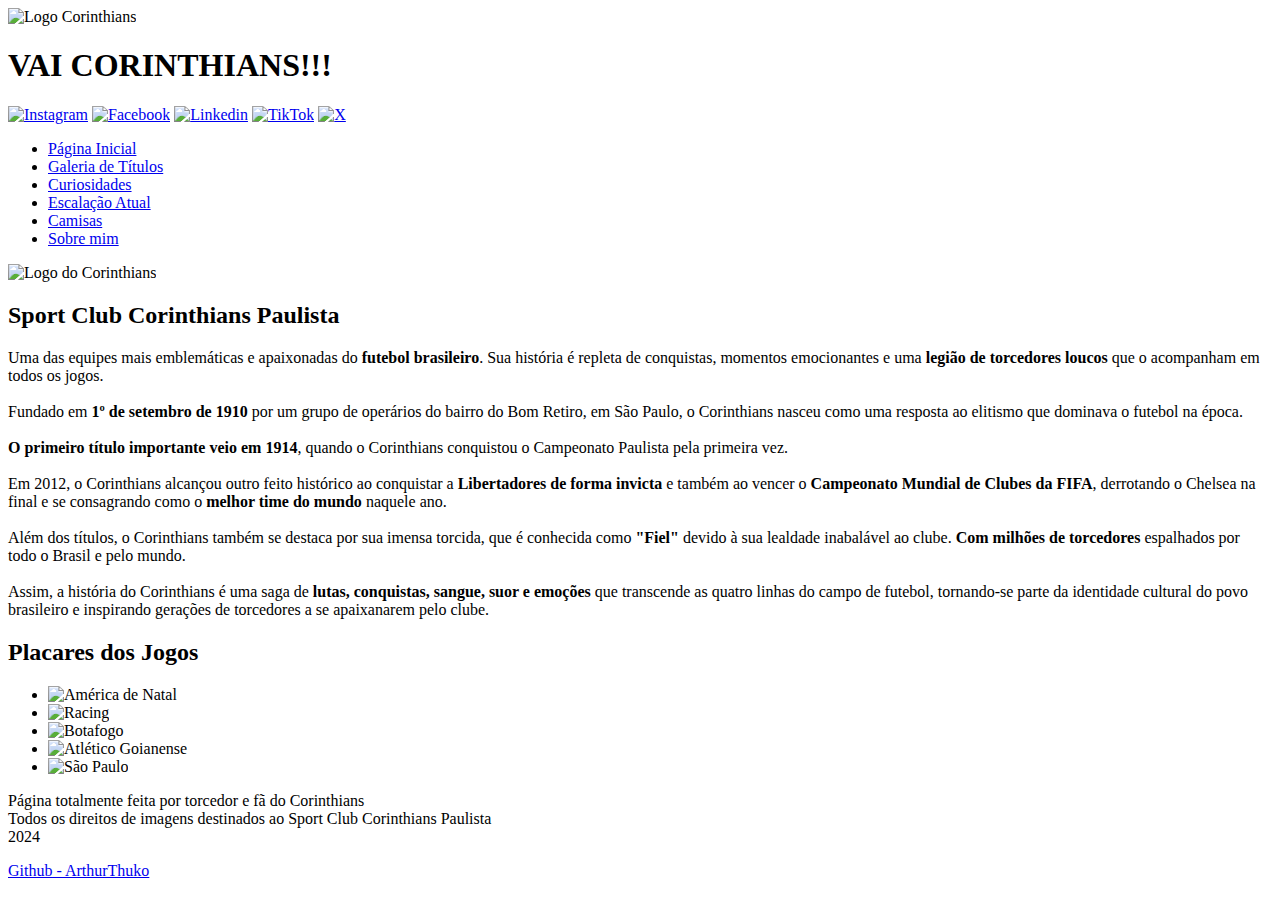
==== index.html @ 515e7225 "Add files via upload" ====
<!DOCTYPE html>
<html lang="pt-br">
<head>
    <meta charset="UTF-8">
    <meta name="viewport" content="width=device-width, initial-scale=1.0">
    <title>BandoDeLoucos.com | Página Fã Corinthians</title>
    <link rel="stylesheet" href="estilos/style.css">
    <link rel="icon" href="imagens/Corinthians Logos/Icone_Corinthians.png" type="image/png">
    <script src="plugins/jquery.min.js"></script>
    <script src="plugins/bxslider.js"></script>
    <script src="scripts/script.js"></script>
</head>
<body>
    <header>
        <img src="imagens/Corinthians Logos/Corinthians_Logo.png" alt="Logo Corinthians">
        <h1>VAI CORINTHIANS!!!</h1>
        <div>
            <a href="https://www.instagram.com/corinthians/" target="_blank"><img src="imagens/Redes Sociais Icons/Insta_Logo.png" alt="Instagram"></a>
            <a href="https://www.facebook.com/corinthians/?locale=pt_BR" target="_blank"><img src="imagens/Redes Sociais Icons/Facebook_Logo.png" alt="Facebook"></a>
            <a href="https://br.linkedin.com/company/sccorinthians" target="_blank"><img src="imagens/Redes Sociais Icons/Linkedin_Logo.png" alt="Linkedin"></a>
            <a href="https://www.tiktok.com/@corinthians" target="_blank"><img src="imagens/Redes Sociais Icons/Tiktok_Logo.png" alt="TikTok"></a>
            <a href="https://x.com/Corinthians?ref_src=twsrc%5Egoogle%7Ctwcamp%5Eserp%7Ctwgr%5Eauthor" target="_blank"><img src="imagens/Redes Sociais Icons/X_Logo.png" alt="X"></a>
        </div>
    </header>

    <nav>
        <ul>
            <li><a href="#">Página Inicial</a></li>
            <li><a href="paginas/titulos.html">Galeria de Títulos</a></li>
            <li><a href="paginas/curiosidades.html">Curiosidades</a></li>
            <li><a href="paginas/escalacao.html">Escalação Atual</a></li>
            <li><a href="paginas/camisas.html">Camisas</a></li>
            <li><a href="paginas/sobre_mim.html">Sobre mim</a></li>
        </ul>
    </nav>

    <article>
        <div class="post">
            <img src="imagens/Corinthians Logos/Corinthians_Logo_BP2.png" alt="Logo do Corinthians">
            <div>
                <h2>Sport Club Corinthians Paulista</h2>
                <p>
                Uma das equipes mais emblemáticas e apaixonadas do <strong>futebol brasileiro</strong>. Sua história é repleta de conquistas, momentos emocionantes e uma <strong>legião de torcedores loucos</strong> que o acompanham em todos os jogos.<br>
                <br>Fundado em <strong>1º de setembro de 1910</strong> por um grupo de operários do bairro do Bom Retiro, em São Paulo, o Corinthians nasceu como uma resposta ao elitismo que dominava o futebol na época.<br>
                <br><strong>O primeiro título importante veio em 1914</strong>, quando o Corinthians conquistou o Campeonato Paulista pela primeira vez.<br>
                <br>Em 2012, o Corinthians alcançou outro feito histórico ao conquistar a <strong>Libertadores de forma invicta</strong> e também ao vencer o <strong>Campeonato Mundial de Clubes da FIFA</strong>, derrotando o Chelsea na final e se consagrando como o <strong>melhor time do mundo</strong> naquele ano.<br>
                <br>Além dos títulos, o Corinthians também se destaca por sua imensa torcida, que é conhecida como <strong>"Fiel"</strong> devido à sua lealdade inabalável ao clube. <strong>Com milhões de torcedores</strong> espalhados por todo o Brasil e pelo mundo.<br>
                <br>Assim, a história do Corinthians é uma saga de <strong>lutas, conquistas, sangue, suor e emoções</strong> que transcende as quatro linhas do campo de futebol, tornando-se parte da identidade cultural do povo brasileiro e inspirando gerações de torcedores a se apaixanarem pelo clube.<br>
                </p>
            </div>
        </div>

        <div id="jogos">
            <h2>Placares dos Jogos</h2>
            <div class="container">
                <ul>
                    <li><img src="imagens/Placares/América de Natal.jpg" alt="América de Natal"></li>
                    <li><img src="imagens/Placares/Racing.jpg" alt="Racing"></li>
                    <li><img src="imagens/Placares/Botafogo.jpg" alt="Botafogo"></li>
                    <li><img src="imagens/Placares/Atlético Goianense.jpg" alt="Atlético Goianense"></li>
                    <li><img src="imagens/Placares/São Paulo.jpg" alt="São Paulo"></li>
                </ul>
            </div>
        </div>
    </article>

    <footer>
        <p>
            Página totalmente feita por torcedor e fã
            do Corinthians<br>Todos os direitos de imagens destinados ao Sport Club
            Corinthians Paulista <br> 2024
        </p>
        <a href="https://github.com/ArthurThuko" target="_blank">Github - ArthurThuko</a>
    </footer>
</body>
</html>
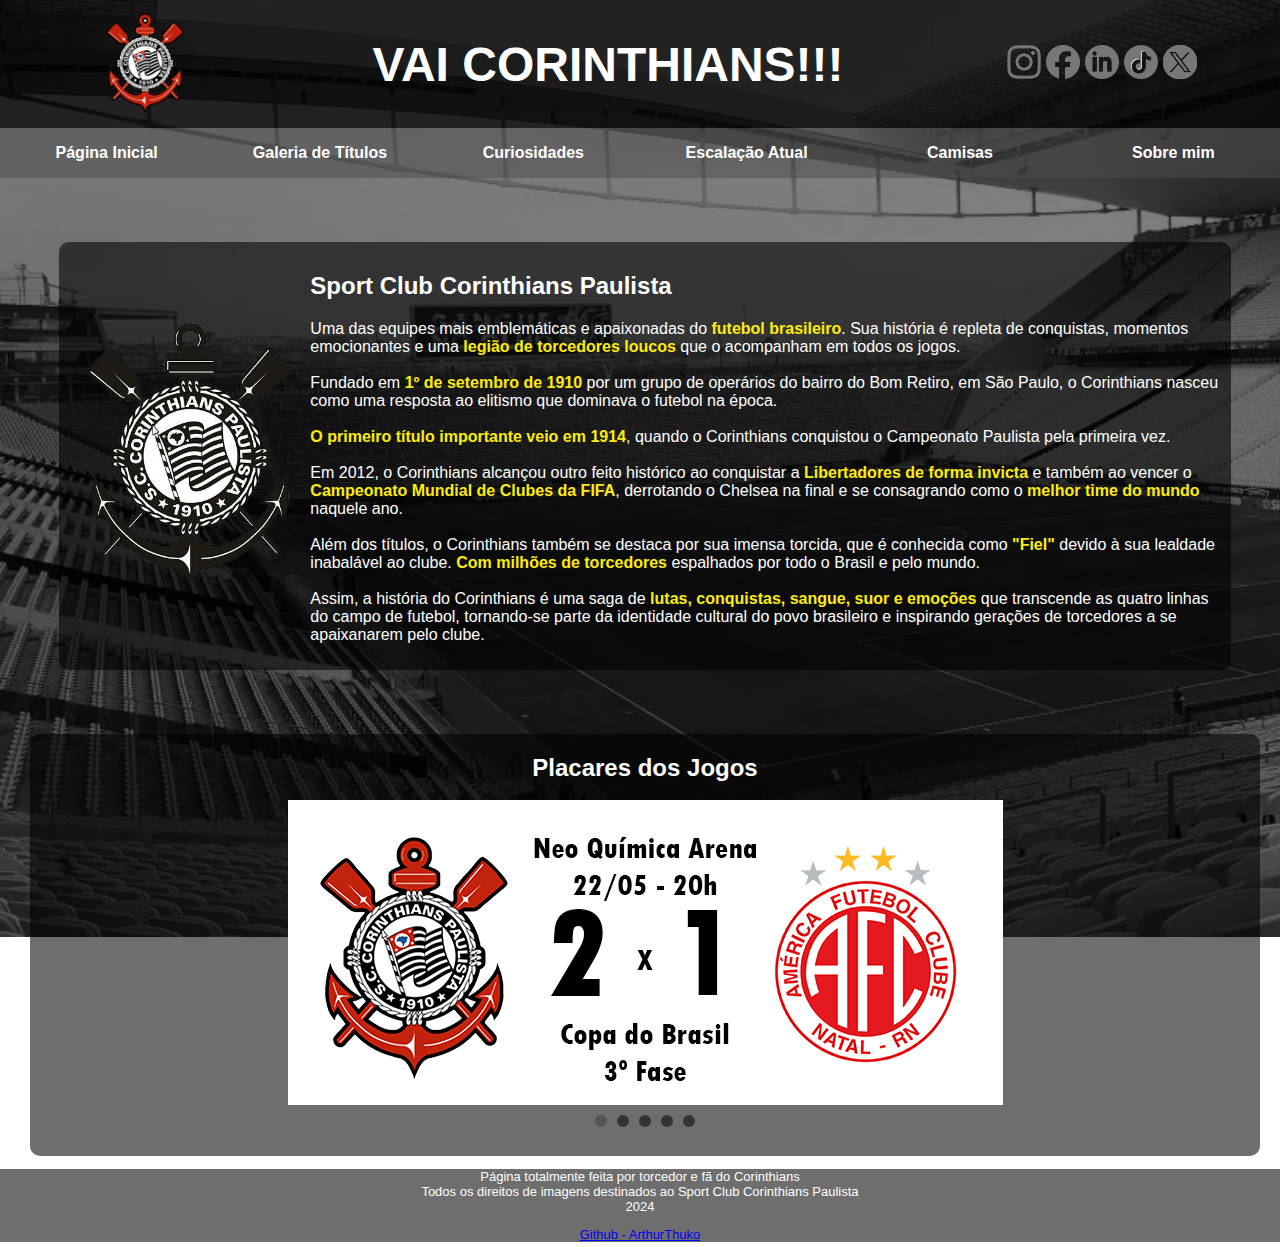
==== commit 47fc14b1: "Finalização do Trabalho" ====
--- a/index.html
+++ b/index.html
@@ -4,39 +4,39 @@
     <meta charset="UTF-8">
     <meta name="viewport" content="width=device-width, initial-scale=1.0">
     <title>BandoDeLoucos.com | Página Fã Corinthians</title>
-    <link rel="stylesheet" href="estilos/style.css">
-    <link rel="icon" href="imagens/Corinthians Logos/Icone_Corinthians.png" type="image/png">
-    <script src="plugins/jquery.min.js"></script>
-    <script src="plugins/bxslider.js"></script>
-    <script src="scripts/script.js"></script>
+    <link rel="stylesheet" href="css/style.css">
+    <link rel="icon" href="images/Corinthians Logos/Icone_Corinthians.png" type="image/png">
+    <script src="js/plugins/jquery.min.js"></script>
+    <script src="js/plugins/bxslider.js"></script>
+    <script src="js/script.js"></script>
 </head>
 <body>
     <header>
-        <img src="imagens/Corinthians Logos/Corinthians_Logo.png" alt="Logo Corinthians">
+        <img src="images/Corinthians Logos/Corinthians_Logo.png" alt="Logo Corinthians">
         <h1>VAI CORINTHIANS!!!</h1>
         <div>
-            <a href="https://www.instagram.com/corinthians/" target="_blank"><img src="imagens/Redes Sociais Icons/Insta_Logo.png" alt="Instagram"></a>
-            <a href="https://www.facebook.com/corinthians/?locale=pt_BR" target="_blank"><img src="imagens/Redes Sociais Icons/Facebook_Logo.png" alt="Facebook"></a>
-            <a href="https://br.linkedin.com/company/sccorinthians" target="_blank"><img src="imagens/Redes Sociais Icons/Linkedin_Logo.png" alt="Linkedin"></a>
-            <a href="https://www.tiktok.com/@corinthians" target="_blank"><img src="imagens/Redes Sociais Icons/Tiktok_Logo.png" alt="TikTok"></a>
-            <a href="https://x.com/Corinthians?ref_src=twsrc%5Egoogle%7Ctwcamp%5Eserp%7Ctwgr%5Eauthor" target="_blank"><img src="imagens/Redes Sociais Icons/X_Logo.png" alt="X"></a>
+            <a href="https://www.instagram.com/corinthians/" target="_blank"><img src="images/Redes Sociais Icons/Insta_Logo.png" alt="Instagram"></a>
+            <a href="https://www.facebook.com/corinthians/?locale=pt_BR" target="_blank"><img src="images/Redes Sociais Icons/Facebook_Logo.png" alt="Facebook"></a>
+            <a href="https://br.linkedin.com/company/sccorinthians" target="_blank"><img src="images/Redes Sociais Icons/Linkedin_Logo.png" alt="Linkedin"></a>
+            <a href="https://www.tiktok.com/@corinthians" target="_blank"><img src="images/Redes Sociais Icons/Tiktok_Logo.png" alt="TikTok"></a>
+            <a href="https://x.com/Corinthians?ref_src=twsrc%5Egoogle%7Ctwcamp%5Eserp%7Ctwgr%5Eauthor" target="_blank"><img src="images/Redes Sociais Icons/X_Logo.png" alt="X"></a>
         </div>
     </header>
 
     <nav>
         <ul>
             <li><a href="#">Página Inicial</a></li>
-            <li><a href="paginas/titulos.html">Galeria de Títulos</a></li>
-            <li><a href="paginas/curiosidades.html">Curiosidades</a></li>
-            <li><a href="paginas/escalacao.html">Escalação Atual</a></li>
-            <li><a href="paginas/camisas.html">Camisas</a></li>
-            <li><a href="paginas/sobre_mim.html">Sobre mim</a></li>
+            <li><a href="pages/titulos.html">Galeria de Títulos</a></li>
+            <li><a href="pages/curiosidades.html">Curiosidades</a></li>
+            <li><a href="pages/escalacao.html">Escalação Atual</a></li>
+            <li><a href="pages/camisas.html">Camisas</a></li>
+            <li><a href="pages/sobre_mim.html">Sobre mim</a></li>
         </ul>
     </nav>
 
     <article>
         <div class="post">
-            <img src="imagens/Corinthians Logos/Corinthians_Logo_BP2.png" alt="Logo do Corinthians">
+            <img src="images/Corinthians Logos/Corinthians_Logo_BP2.png" alt="Logo do Corinthians">
             <div>
                 <h2>Sport Club Corinthians Paulista</h2>
                 <p>
@@ -54,11 +54,11 @@
             <h2>Placares dos Jogos</h2>
             <div class="container">
                 <ul>
-                    <li><img src="imagens/Placares/América de Natal.jpg" alt="América de Natal"></li>
-                    <li><img src="imagens/Placares/Racing.jpg" alt="Racing"></li>
-                    <li><img src="imagens/Placares/Botafogo.jpg" alt="Botafogo"></li>
-                    <li><img src="imagens/Placares/Atlético Goianense.jpg" alt="Atlético Goianense"></li>
-                    <li><img src="imagens/Placares/São Paulo.jpg" alt="São Paulo"></li>
+                    <li><img src="images/Placares/América de Natal.jpg" alt="América de Natal"></li>
+                    <li><img src="images/Placares/Racing.jpg" alt="Racing"></li>
+                    <li><img src="images/Placares/Botafogo.jpg" alt="Botafogo"></li>
+                    <li><img src="images/Placares/Atlético Goianense.jpg" alt="Atlético Goianense"></li>
+                    <li><img src="images/Placares/São Paulo.jpg" alt="São Paulo"></li>
                 </ul>
             </div>
         </div>
--- a/css/style.css
+++ b/css/style.css
@@ -0,0 +1,375 @@
+:root {
+    --cor-01: #fff;
+    --cor-02: #fcec0d;
+}
+
+::-webkit-scrollbar {
+    width: 7px;
+}
+
+::-webkit-scrollbar-track {
+    background: var(--cor-01);
+}
+
+::-webkit-scrollbar-thumb {
+    background: var(--cor-02);
+    border-radius: 50px;
+}
+
+* {
+    font-family: 'Gill Sans', 'Gill Sans MT', Calibri, 'Trebuchet MS', sans-serif;
+}
+
+body {
+    margin: 0;
+    background-image: url("../images/Imagem de Fundo/Arena_Corinthians.jpg");
+    background-attachment: fixed;
+    background-repeat: no-repeat;
+    background-size: 130%;
+    overflow-x: hidden;
+}
+
+header {
+    display: inline-flex;
+    align-items: center;
+    justify-content: space-around;
+    background-color: #000000b6;
+}
+
+header img {
+    width: 10%;
+}
+
+header h1 {
+    display: inline-flex;
+    align-items: center;
+    color: var(--cor-01);
+    font-size: 300%;
+}
+
+header div {
+    width: 15%;
+    display: flow-root;
+}
+
+header div img {
+    width: 18%;
+    max-width: 18%;
+}
+
+nav {
+    background-color: #4e4e4e81;
+    display: flow-root;
+    margin-top: -4px;
+}
+
+nav ul {
+    display: table;
+    width: 100%;
+    padding: 0;
+}
+
+nav ul li {
+    list-style-type: none;
+    display: table-cell;
+    width: 12%;
+    text-align: center;
+}
+
+nav ul li a {
+    text-decoration: none;
+    width: 100%;
+    height: 100%;
+    color: #fff;
+    font-weight: bold;
+}
+
+nav ul li a:hover {
+    color: var(--cor-02);
+    text-shadow: 0.1em 0.1em 0.1em #333;
+}
+
+article {
+    width: 100%;
+    display: flex;
+    flex-direction: column;
+    justify-content: center;
+    align-items: center;
+    padding-left: 5px;
+}
+
+.post {
+    background-color: #00000091;
+    width: 90%;
+    margin-top: 5%;
+    border-radius: 10px;
+    padding: 10px;
+    display: flex;
+    align-items: center;
+}
+
+.post img {
+    margin: 17px;
+    width: 18%;
+    height: 100%;
+    float: left;
+}
+
+strong {
+    color: var(--cor-02);
+}
+
+h2, p {
+    color: var(--cor-01);
+}
+
+ul {
+    list-style-type: none;
+}
+
+li {
+    color: var(--cor-01);
+    text-align: center;
+}
+
+.container {
+    display: flow-root;
+}
+
+.card {
+    display: grid;
+    justify-items: center;
+}
+
+.card img {
+    width: 19%;
+}
+
+.card ul {
+    margin-top: 10px;
+    padding: 0;
+}
+
+.container {
+    max-width: 1200px;
+    margin: 0 auto;
+    padding-left: 15px;
+    padding-right: 15px;
+}
+
+.bx-wrapper .bx-prev {
+    left: 10px;
+}
+
+.bx-wrapper .bx-next {
+    right: 10px;
+}
+
+.bx-wrapper .bx-prev:hover, .bx-wrapper .bx-next:hover {
+    background: #555;
+}
+
+.bx-wrapper .bx-pager {
+    text-align: center;
+    margin-top: 10px;
+}
+
+.bx-wrapper .bx-pager .bx-pager-item {
+    display: inline-block;
+    margin: 0 5px;
+}
+
+.bx-wrapper .bx-pager .bx-pager-link {
+    display: block;
+    width: 12px;
+    height: 12px;
+    background: #333;
+    border-radius: 50%;
+    text-indent: -9999px;
+}
+
+.bx-wrapper .bx-pager .bx-pager-link:hover, 
+.bx-wrapper .bx-pager .bx-pager-link.active {
+    background: #555;
+}
+
+#jogos {
+    height: 422px;
+    background-color: #00000091;
+    margin-top: 5%;
+    border-radius: 10px;
+}
+
+#jogos h2{
+    margin-bottom: 2px;
+    text-align: center;
+}
+
+#foto-autor {
+    height: 83%;
+    width: 29%;
+}
+
+table {
+    width: 100%;
+    margin: 20px 0;
+    box-shadow: 0 2px 3px rgba(0, 0, 0, 0.1);
+}
+
+table th, table td {
+    color: #fff;
+    padding: 15px;
+    text-align: left;
+    border-bottom: 1px solid #ddd;
+}
+
+table th {
+    background-color: #343a40;
+    color: #ffffff;
+    text-transform: uppercase;
+    text-align: center;
+}
+
+.video-link {
+    color: #007bff;
+    text-decoration: none;
+}
+.video-link:hover {
+    text-decoration: underline;
+}
+
+#quiz-container {
+    width: 60%;
+    margin: 50px auto;
+    padding: 20px;
+    background-color: #fff;
+    box-shadow: 0 0 10px rgba(0,0,0,0.1);
+    border-radius: 8px;
+}
+
+#quiz .question {
+    margin-bottom: 20px;
+}
+
+#quiz .answers {
+    list-style-type: none;
+    padding: 0;
+}
+
+#quiz .answers li {
+    margin-bottom: 10px;
+}
+
+#submit {
+    display: block;
+    width: 100%;
+    padding: 10px;
+    background-color: #333;
+    color: #fff;
+    border: none;
+    border-radius: 4px;
+    font-size: 16px;
+    cursor: pointer;
+}
+
+#submit:hover {
+    background-color: #555;
+}
+
+.correct {
+    color: green;
+}
+
+.incorrect {
+    color: red;
+}
+
+#results {
+    text-align: center;
+    font-size: 18px;
+    margin-top: 20px;
+}
+
+#r-s{
+    display: inline-flex;
+    align-items: center;
+    justify-content: space-around;
+}
+
+#minhas-redes{
+    width: 15%;
+    display: contents;
+}
+
+#minhas-redes img{
+    width: 147px;
+    transition: transform 0.3s ease;
+}
+
+#minhas-redes img:hover{
+    transform: scale(1.2);
+}
+
+#galeria-camisas{
+    display: inline-grid;
+    text-align: center;
+    width: 86%;
+    height: 90%;
+}
+
+#galeria-camisas .container{
+    display: grid;
+    grid-template-columns: repeat(4,1fr);
+    gap: 20px;
+}
+
+#galeria-camisas .container img {
+    width: 89%;
+    transition: all 0.2s linear;
+    height: 93%;
+}
+
+#galeria-camisas .container img:hover{
+    transform: scale(75%);
+}
+
+.conteudo {
+    display: flow-root;
+    width: 121%;
+    padding-top: 50px;
+    padding-bottom: 50px;
+}
+
+#escalacao{
+    display: flow-root;
+    text-align: center;
+}
+
+.faixa{
+    width: 100%;
+    display: flex;
+    justify-content: center;
+}
+
+.faixa ul{
+    list-style-type: none;
+    display: flex;
+    flex-direction: column;
+    align-items: center;
+    padding: 0;
+}
+
+.faixa img{
+    width: 60%;
+    max-width: 250px;
+}
+
+footer {
+    color: var(--cor-01);
+    text-align: center;
+    width: 100%;
+    font-size: 13px;
+    background-color: #00000091;
+    margin-top: 10px;
+    margin-bottom: 5px;
+}